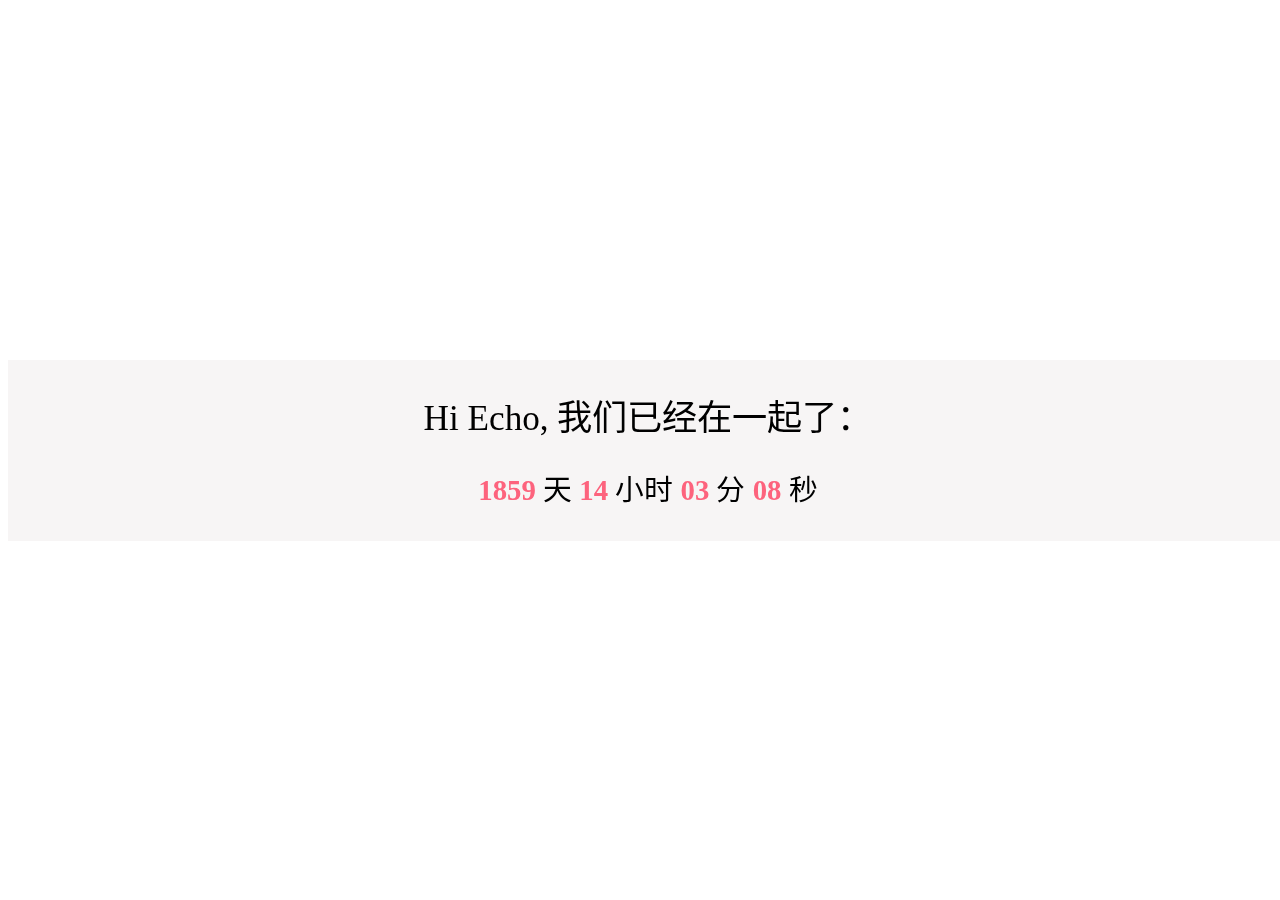
==== index.html @ b82edb65 "add first version" ====
<!DOCTYPE html>
<html lang="zh-CN">

<head>
    <meta charset="utf-8">
    <meta name="viewport" content="width=device-width">
    <meta http-equiv="X-UA-Compatible" content="IE=edge,chrome=1" />
    <meta name="renderer" content="webkit">
    <meta name="viewport" content="width=device-width, initial-scale=1, maximum-scale=1, user-scalable=no" />
    <title>For echo</title>
    <link rel="stylesheet" type="text/css" href="./css/stylesl.css">
</head>

<body>

    <div class="flip-container" ontouchstart="this.classList.toggle('hover');">
        <div class="flipper">
            <div class="front">
                <div class="content" id="content">
                    <h2>Hi Echo, 我们已经在一起了：</h2>
                    <div class="timer">
                        <b id="d"></b> 天 <b id="h"></b> 小时 <b id="m"></b> 分 <b id="s"></b> 秒
                    </div>
                </div>
            </div>
            <div class="back">
                <!-- 背面内容 -->
                <div class="content-dark" id="content-dark">
                    <h2 class="white-word">""</h2>
                </div>
            </div>
        </div>
    </div>


	<script type="text/javascript" src="./js/fadein.js"></script>
	<script type="text/javascript" src="./js/selectbgimg.js"></script>
	<script type="text/javascript" src="./js/sentence.js"></script>


</body>

</html>
---- css/stylesl.css ----
/* body {
    -webkit-font-smoothing: antialiased;
    font-family: Helvetica Neue, Helvetica, Hiragino Sans GB, Microsoft YaHei, Arial, sans-serif;
    background-image: url('https://raw.githubusercontent.com/we11cheng/we11cheng.github.io/master/bg.jpg');
    font-size: 85%;
    margin: 0;
} */

body {
    /* background-size:     cover;     */
    background-repeat:   no-repeat;
    background-position: top center;              /* optional, center the image */
}

h2 {
    z-index: 100;
    font-size: 220%;
    font-weight: 400;
}

/* .content::before {
    content: '';
    background-color: aliceblue;
    filter:alpha(opacity=30);
    opacity: 0.3;
    background-size: cover;
    width: 100%;
    height: 100%;
    position: absolute;
    top: 0;
    left: 0;
} */

.content {
    position: absolute;
    width: 100%;
    top: 100%;
    /* transform: translate(0%, -50%); */
    text-align: center;
    background: rgba(230, 221, 221, 0.3);
}

.content-dark {
    position: absolute;
    width: 100%;
    top: 100%;
    /* transform: translate(0%, -50%); */
    text-align: center;
    background: rgba(0, 0, 0, 0.349);
}

.white-word {
    color: aliceblue;
}



.timer {
    font-size: 180%;
    line-height: 1.5;
    margin: 1em 0;
}

.timer b {
    color: rgb(253, 99, 125);
}


/* entire container, keeps perspective */
.flip-container {
	perspective: 1000;
}
	/* flip the pane when hovered */
	/* .flip-container:hover .flipper, .flip-container.hover .flipper {
		transform: rotateY(180deg);
	} */
    .flip-container:hover .flipper, .flip-container.hover .flipper {
		transform: rotateY(180deg);
	}

.flip-container, .front, .back {
    position: absolute;
    width: 100%;
    top: 40%;
    /* transform: translate(0%, -50%); */
    text-align: center;
}

/* flip speed goes here */
.flipper {
	transition: 0.6s;
	transform-style: preserve-3d;

	position: relative;
}

/* hide back of pane during swap */
.front, .back {
	backface-visibility: hidden;

	position: absolute;
	top: 0;
	left: 0;
}

/* front pane, placed above back */
.front {
	z-index: 2;
}

/* back, initially hidden pane */
.back {
	transform: rotateY(180deg);
}
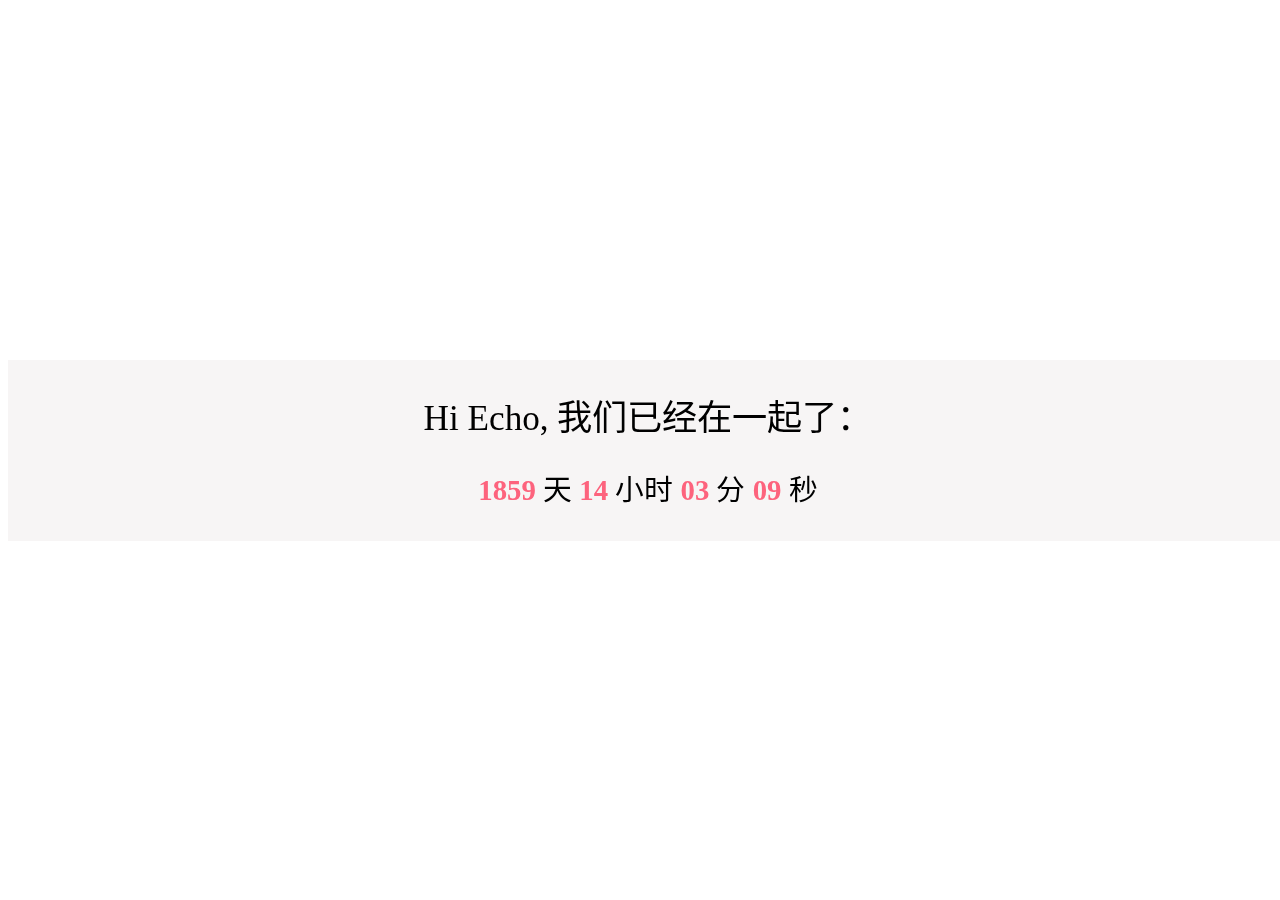
==== commit 61005856: "add icon" ====
--- a/index.html
+++ b/index.html
@@ -9,6 +9,7 @@
     <meta name="viewport" content="width=device-width, initial-scale=1, maximum-scale=1, user-scalable=no" />
     <title>For echo</title>
     <link rel="stylesheet" type="text/css" href="./css/stylesl.css">
+    <link rel="shortcut icon" href="./asset/cat.ico">
 </head>
 
 <body>
